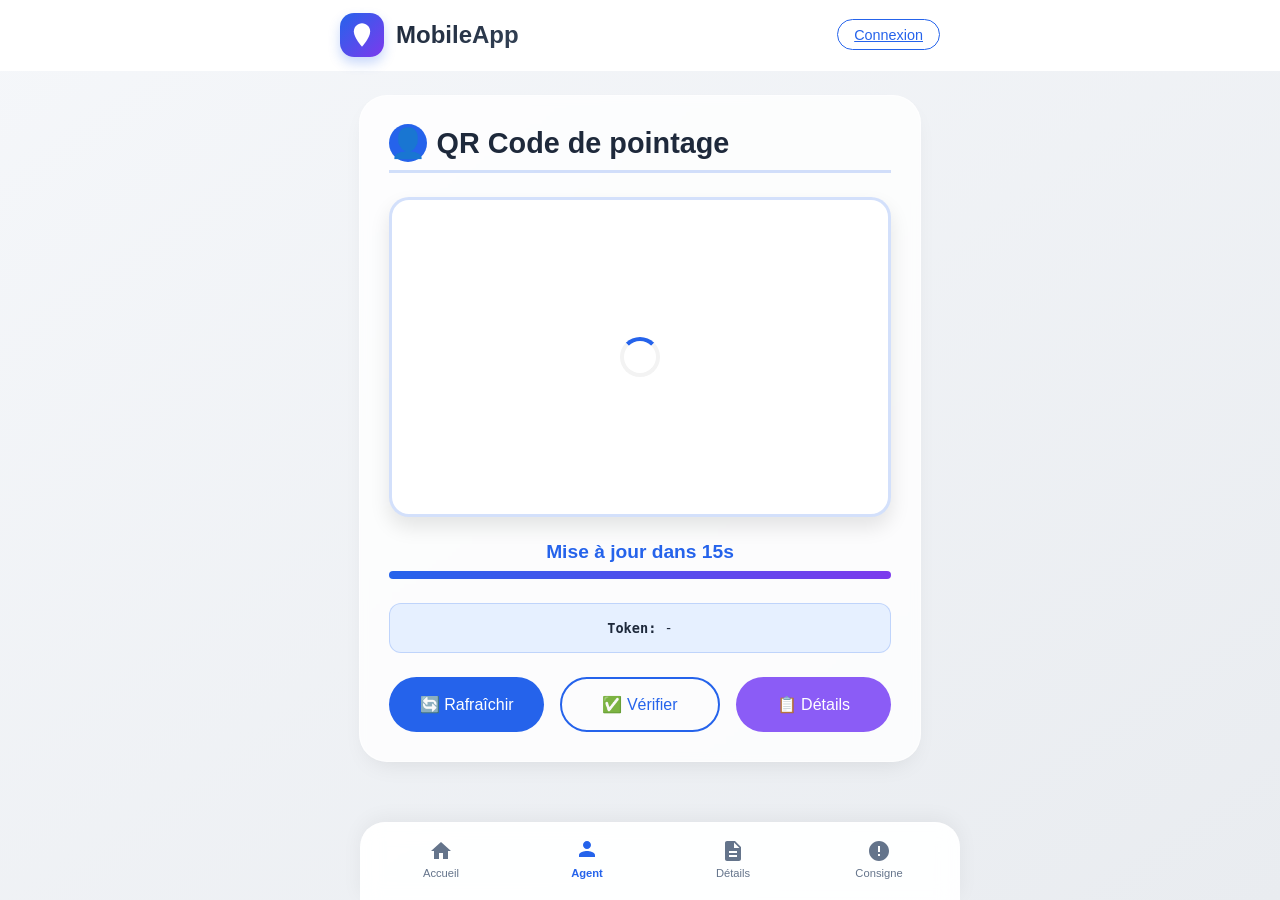
==== agent.html @ 631ef243 "instance propres" ====
<!DOCTYPE html>
<html lang="fr">
<head>
    <meta charset="UTF-8">
    <meta name="viewport" content="width=device-width, initial-scale=1.0">
    <title>Agent - MobileApp</title>
    <link rel="stylesheet" href="style.css">
    <style>
        /* Styles spécifiques à agent.html */
        .qr-section {
            text-align: center;
        }

        .qr-container {
            background: white;
            padding: 1.5rem;
            border-radius: 20px;
            display: flex;
            align-items: center;
            justify-content: center;
            box-shadow: 0 10px 20px rgba(0,0,0,0.1);
            border: 3px solid #2563eb33;
            margin: 1.5rem 0;
            min-height: 320px;
            width: 100%;
        }

        #qrImage {
            max-width: 250px;
            width: 100%;
            height: auto;
            display: none;
            border-radius: 10px;
        }

        .timer-container {
            margin: 1.5rem 0;
        }

        .timer-text {
            font-size: 1.2rem;
            font-weight: 600;
            color: #2563eb;
            margin-bottom: 0.5rem;
        }

        .timer-bar {
            width: 100%;
            height: 8px;
            background: #e2e8f0;
            border-radius: 4px;
            overflow: hidden;
        }

        .timer-progress {
            height: 100%;
            background: linear-gradient(90deg, #2563eb, #7c3aed);
            transition: width 0.3s linear;
        }

        .token-display {
            background: #e6f0ff;
            border-radius: 12px;
            padding: 1rem;
            margin: 1rem 0;
            font-family: monospace;
            word-break: break-all;
            font-size: 0.85rem;
            border: 1px solid #2563eb33;
        }

        .actions {
            display: flex;
            gap: 1rem;
            margin-top: 1.5rem;
            flex-wrap: wrap;
        }

        .btn-primary, .btn-secondary, .btn-detail {
            flex: 1;
            padding: 1rem;
            border-radius: 30px;
            font-size: 1rem;
            font-weight: 500;
            cursor: pointer;
            transition: all 0.2s;
            border: none;
            text-decoration: none;
            text-align: center;
            display: inline-flex;
            align-items: center;
            justify-content: center;
            gap: 0.5rem;
            min-width: 120px;
        }

        .btn-primary {
            background: #2563eb;
            color: white;
        }

        .btn-primary:hover:not(:disabled) {
            background: #1d4ed8;
            transform: translateY(-2px);
        }

        .btn-primary:disabled {
            opacity: 0.5;
            cursor: not-allowed;
        }

        .btn-secondary {
            background: transparent;
            color: #2563eb;
            border: 2px solid #2563eb;
        }

        .btn-secondary:hover {
            background: #e6f0ff;
            transform: translateY(-2px);
        }

        .btn-detail {
            background: #8b5cf6;
            color: white;
        }

        .btn-detail:hover {
            background: #7c3aed;
            transform: translateY(-2px);
        }

        #qrError {
            color: #ef4444;
            padding: 1rem;
        }

        @media (max-width: 480px) {
            .actions {
                flex-direction: column;
            }
            .btn-primary, .btn-secondary, .btn-detail {
                width: 100%;
            }
        }
    </style>
</head>
<body>
    <header>
        <div class="header-container">
            <div class="logo">
                <div class="logo-img">
                    <svg viewBox="0 0 24 24">
                        <path d="M12 2C8.13 2 5 5.13 5 9c0 5.25 7 13 7 13s7-7.75 7-13c0-3.87-3.13-7-7-7z"/>
                    </svg>
                </div>
                <span class="logo-text">MobileApp</span>
            </div>
            <div id="userHeaderInfo"></div>
        </div>
    </header>

    <main>
        <section class="section-card">
            <h2 class="section-title"><span>👤</span> QR Code de pointage</h2>
            
            <div class="qr-section">
                <div class="qr-container">
                    <img id="qrImage" src="" alt="QR Code">
                    <div id="qrLoading" class="loading-spinner"></div>
                    <div id="qrError" style="display: none;">❌ Erreur de chargement</div>
                </div>

                <div class="timer-container">
                    <div class="timer-text">
                        Mise à jour dans <span id="countdown">15</span>s
                    </div>
                    <div class="timer-bar">
                        <div class="timer-progress" id="timerProgress" style="width: 100%;"></div>
                    </div>
                </div>

                <div class="token-display">
                    <strong>Token:</strong> <span id="currentToken">-</span>
                </div>

                <div class="actions">
                    <button class="btn-primary" id="refreshBtn">🔄 Rafraîchir</button>
                    <button class="btn-secondary" id="verifyBtn">✅ Vérifier</button>
                    <a href="detaille.html" class="btn-detail" id="detailBtn">📋 Détails</a>
                </div>
            </div>
        </section>
    </main>

    <!-- Navigation bas type WhatsApp -->
    <nav class="bottom-nav">
        <a href="index.html" class="nav-item" id="nav-home">
            <svg viewBox="0 0 24 24">
                <path d="M10 20v-6h4v6h5v-8h3L12 3 2 12h3v8z"/>
            </svg>
            <span>Accueil</span>
        </a>
        <a href="agent.html" class="nav-item active" id="nav-agent">
            <svg viewBox="0 0 24 24">
                <path d="M12 12c2.21 0 4-1.79 4-4s-1.79-4-4-4-4 1.79-4 4 1.79 4 4 4zm0 2c-2.67 0-8 1.34-8 4v2h16v-2c0-2.66-5.33-4-8-4z"/>
            </svg>
            <span>Agent</span>
        </a>
        <a href="detaille.html" class="nav-item" id="nav-detail">
            <svg viewBox="0 0 24 24">
                <path d="M14 2H6c-1.1 0-1.99.9-1.99 2L4 20c0 1.1.89 2 1.99 2H18c1.1 0 2-.9 2-2V8l-6-6zm2 16H8v-2h8v2zm0-4H8v-2h8v2zm-3-5V3.5L18.5 9H13z"/>
            </svg>
            <span>Détails</span>
        </a>
        <a href="consigne.html" class="nav-item" id="nav-consigne">
            <svg viewBox="0 0 24 24">
                <path d="M12 2C6.48 2 2 6.48 2 12s4.48 10 10 10 10-4.48 10-10S17.52 2 12 2zm1 15h-2v-2h2v2zm0-4h-2V7h2v6z"/>
            </svg>
            <span>Consigne</span>
        </a>
    </nav>

    <script>
        // Session Manager
        const SessionManager = {
            set(key, value) {
                localStorage.setItem(key, JSON.stringify(value));
                sessionStorage.setItem(key, JSON.stringify(value));
            },
            get(key) {
                let value = localStorage.getItem(key);
                if (!value) value = sessionStorage.getItem(key);
                return value ? JSON.parse(value) : null;
            },
            clear() {
                localStorage.clear();
                sessionStorage.clear();
            },
            isLoggedIn() {
                return this.get('is_logged_in') === true && this.get('user') !== null;
            }
        };

        // Vérifier connexion - NE PAS REDIRIGER, juste afficher le bouton déconnexion
        const userData = SessionManager.get('user');
        const headerInfo = document.getElementById('userHeaderInfo');
        
        if (userData) {
            const fullName = [userData.nom, userData.prenom].filter(Boolean).join(' ');
            headerInfo.innerHTML = `
                <div class="user-badge">
                    <span class="avatar">${(fullName[0] || '👤').toUpperCase()}</span>
                    <span class="name">${fullName || 'Agent'}</span>
                </div>
                <button class="btn-logout" id="logoutBtn">
                    <svg width="16" height="16" viewBox="0 0 24 24" fill="currentColor">
                        <path d="M17 7l-1.41 1.41L18.17 11H8v2h10.17l-2.58 2.59L17 17l5-5zM4 5h8V3H4c-1.1 0-2 .9-2 2v14c0 1.1.9 2 2 2h8v-2H4V5z"/>
                    </svg>
                    Quitter
                </button>
            `;
        } else {
            headerInfo.innerHTML = '<a href="connexion.html" class="btn-logout" style="border-color: #2563eb; color: #2563eb;">Connexion</a>';
        }

        // Variables
        const API_BASE = 'API/qr_code/';
        let countdown = 15;
        let timerInterval;
        let currentToken = '';
        let userId = userData ? userData.id : null;
        let retryCount = 0;
        const maxRetries = 3;

        function showElement(id, show) {
            const el = document.getElementById(id);
            if (el) el.style.display = show ? 'block' : 'none';
        }

        function generateQR() {
            if (!userId) return;

            const qrImage = document.getElementById('qrImage');
            const refreshBtn = document.getElementById('refreshBtn');

            showElement('qrLoading', true);
            showElement('qrError', false);
            qrImage.style.display = 'none';
            if (refreshBtn) refreshBtn.disabled = true;

            fetch(`${API_BASE}generate_qr.php?action=generate&t=${Date.now()}`, {
                cache: 'no-store'
            })
            .then(res => {
                if (!res.ok) throw new Error('Erreur réseau');
                return res.text();
            })
            .then(text => {
                try {
                    return JSON.parse(text);
                } catch (e) {
                    console.error('JSON invalide:', text.substring(0, 100));
                    throw new Error('Réponse serveur invalide');
                }
            })
            .then(data => {
                retryCount = 0;
                
                if (data.success) {
                    const imageUrl = `/POINTAGE/${data.qr_path}`;
                    
                    // Précharger l'image
                    const img = new Image();
                    img.onload = () => {
                        qrImage.src = img.src;
                        showElement('qrLoading', false);
                        qrImage.style.display = 'block';
                        if (refreshBtn) refreshBtn.disabled = false;
                    };
                    img.onerror = () => {
                        showElement('qrLoading', false);
                        showElement('qrError', true);
                        if (refreshBtn) refreshBtn.disabled = false;
                    };
                    img.src = `${imageUrl}?t=${Date.now()}`;
                    
                    currentToken = data.token;
                    document.getElementById('currentToken').textContent = 
                        data.token.substring(0, 20) + '...';
                    
                    countdown = 15;
                } else {
                    throw new Error(data.message || 'Erreur inconnue');
                }
            })
            .catch(error => {
                console.error('Erreur:', error);
                retryCount++;
                
                if (retryCount <= maxRetries) {
                    setTimeout(generateQR, 2000);
                } else {
                    showElement('qrLoading', false);
                    showElement('qrError', true);
                    if (refreshBtn) refreshBtn.disabled = false;
                }
            });
        }

        function updateTimer() {
            countdown--;
            document.getElementById('countdown').textContent = countdown;
            
            const progress = (countdown / 15) * 100;
            document.getElementById('timerProgress').style.width = Math.max(0, progress) + '%';
            
            if (countdown <= 0) {
                generateQR();
            }
        }

        function startTimer() {
            if (timerInterval) clearInterval(timerInterval);
            timerInterval = setInterval(updateTimer, 1000);
        }

        // Initialisation si connecté
        if (userId) {
            generateQR();
            startTimer();
        }

        // Event Listeners
        document.addEventListener('click', (e) => {
            if (e.target.id === 'refreshBtn' || e.target.closest('#refreshBtn')) {
                generateQR();
                countdown = 15;
            }
            
            if (e.target.id === 'verifyBtn' || e.target.closest('#verifyBtn')) {
                if (!currentToken || !userId) {
                    alert('Token non disponible');
                    return;
                }
                
                fetch(`${API_BASE}generate_qr.php?action=verify&token=${currentToken}&user_id=${userId}`)
                    .then(res => res.json())
                    .then(data => {
                        alert(data.valid ? '✅ Token valide' : '❌ Token invalide');
                    })
                    .catch(() => alert('Erreur de vérification'));
            }
            
            if (e.target.id === 'logoutBtn' || e.target.closest('#logoutBtn')) {
                if (timerInterval) clearInterval(timerInterval);
                SessionManager.clear();
                fetch('API/connexion/logout.php')
                    .finally(() => {
                        window.location.replace('connexion.html');
                    });
            }
        });

        // Cleanup
        window.addEventListener('beforeunload', () => {
            if (timerInterval) clearInterval(timerInterval);
        });
    </script>
</body>
</html>
---- style.css ----
/* style.css - Styles communs */
* {
    margin: 0;
    padding: 0;
    box-sizing: border-box;
}

body {
    font-family: 'Segoe UI', Roboto, sans-serif;
    background: linear-gradient(145deg, #f5f7fa 0%, #e9ecf0 100%);
    color: #1e293b;
    min-height: 100vh;
    display: flex;
    flex-direction: column;
}

/* Header */
header {
    background: rgba(255,255,255,0.95);
    backdrop-filter: blur(8px);
    padding: 0.8rem 1.2rem;
    border-bottom: 1px solid rgba(255,255,255,0.7);
    position: sticky;
    top: 0;
    z-index: 100;
}

.header-container {
    display: flex;
    align-items: center;
    justify-content: space-between;
    max-width: 600px;
    margin: 0 auto;
}

.logo {
    display: flex;
    align-items: center;
    gap: 0.75rem;
}

.logo-img {
    width: 44px;
    height: 44px;
    background: linear-gradient(135deg, #2563eb, #7c3aed);
    border-radius: 14px;
    display: flex;
    align-items: center;
    justify-content: center;
    box-shadow: 0 6px 12px rgba(37,99,235,0.25);
}

.logo-img svg {
    width: 28px;
    height: 28px;
    fill: white;
}

.logo-text {
    font-size: 1.5rem;
    font-weight: 600;
    background: linear-gradient(145deg, #1e293b, #334155);
    -webkit-background-clip: text;
    -webkit-text-fill-color: transparent;
}

/* Main content */
main {
    flex: 1;
    padding: 1.5rem 1.2rem 85px;
    max-width: 600px;
    margin: 0 auto;
    width: 100%;
}

/* Sections */
.section-card {
    background: rgba(255,255,255,0.8);
    backdrop-filter: blur(4px);
    border-radius: 28px;
    padding: 1.8rem;
    margin-bottom: 1.5rem;
    box-shadow: 0 10px 25px -10px rgba(0,0,0,0.1);
    border: 1px solid rgba(255,255,255,0.6);
    animation: fadeIn 0.3s ease;
}

@keyframes fadeIn {
    from { opacity: 0; transform: translateY(10px); }
    to { opacity: 1; transform: translateY(0); }
}

.section-title {
    font-size: 1.8rem;
    font-weight: 600;
    margin-bottom: 1.5rem;
    display: flex;
    align-items: center;
    gap: 0.6rem;
    border-bottom: 3px solid rgba(37,99,235,0.2);
    padding-bottom: 0.5rem;
}

.section-title span {
    background: #2563eb;
    color: white;
    width: 38px;
    height: 38px;
    display: flex;
    align-items: center;
    justify-content: center;
    border-radius: 50%;
}

/* Navigation bas type WhatsApp */
.bottom-nav {
    position: fixed;
    bottom: 0;
    left: 0;
    right: 0;
    background: rgba(255,255,255,0.95);
    backdrop-filter: blur(10px);
    box-shadow: 0 -4px 20px rgba(0,0,0,0.05);
    display: flex;
    justify-content: space-around;
    align-items: center;
    padding: 0.5rem 0.5rem 0.8rem;
    border-top: 1px solid rgba(255,255,255,0.8);
    z-index: 100;
    max-width: 600px;
    margin: 0 auto;
    left: 50%;
    transform: translateX(-50%);
    width: 100%;
    border-radius: 25px 25px 0 0;
}

.nav-item {
    display: flex;
    flex-direction: column;
    align-items: center;
    justify-content: center;
    gap: 4px;
    flex: 1;
    padding: 8px 0;
    background: transparent;
    border: none;
    border-radius: 30px;
    color: #64748b;
    font-size: 0.7rem;
    font-weight: 500;
    transition: all 0.2s ease;
    cursor: pointer;
    text-decoration: none;
    min-height: 56px;
}

.nav-item svg {
    width: 24px;
    height: 24px;
    fill: currentColor;
    transition: all 0.2s;
}

.nav-item.active {
    color: #2563eb;
    font-weight: 600;
}

.nav-item.active svg {
    fill: #2563eb;
    transform: translateY(-2px);
}

.nav-item:active {
    background: #f1f5f9;
}

/* Bouton déconnexion dans le header */
.btn-logout {
    background: transparent;
    color: #ef4444;
    border: 1px solid #ef4444;
    padding: 0.4rem 1rem;
    border-radius: 30px;
    font-size: 0.9rem;
    font-weight: 500;
    cursor: pointer;
    transition: all 0.2s;
    display: flex;
    align-items: center;
    gap: 0.3rem;
}

.btn-logout:hover {
    background: #ef4444;
    color: white;
}

/* Badge utilisateur dans header */
.user-badge {
    background: #e6f0ff;
    color: #2563eb;
    padding: 0.4rem 1rem;
    border-radius: 30px;
    font-size: 0.9rem;
    font-weight: 500;
    display: flex;
    align-items: center;
    gap: 0.5rem;
}

.user-badge .avatar {
    width: 30px;
    height: 30px;
    background: #2563eb;
    border-radius: 50%;
    display: flex;
    align-items: center;
    justify-content: center;
    color: white;
    font-weight: 600;
}

/* Loading spinner */
.loading-spinner {
    width: 40px;
    height: 40px;
    border: 4px solid #f3f3f3;
    border-top: 4px solid #2563eb;
    border-radius: 50%;
    animation: spin 1s linear infinite;
    margin: 20px auto;
}

@keyframes spin {
    0% { transform: rotate(0deg); }
    100% { transform: rotate(360deg); }
}

/* Responsive */
@media (max-width: 480px) {
    .nav-item span {
        font-size: 0.65rem;
    }
    .nav-item svg {
        width: 22px;
        height: 22px;
    }
    .user-badge .name {
        display: none;
    }
}
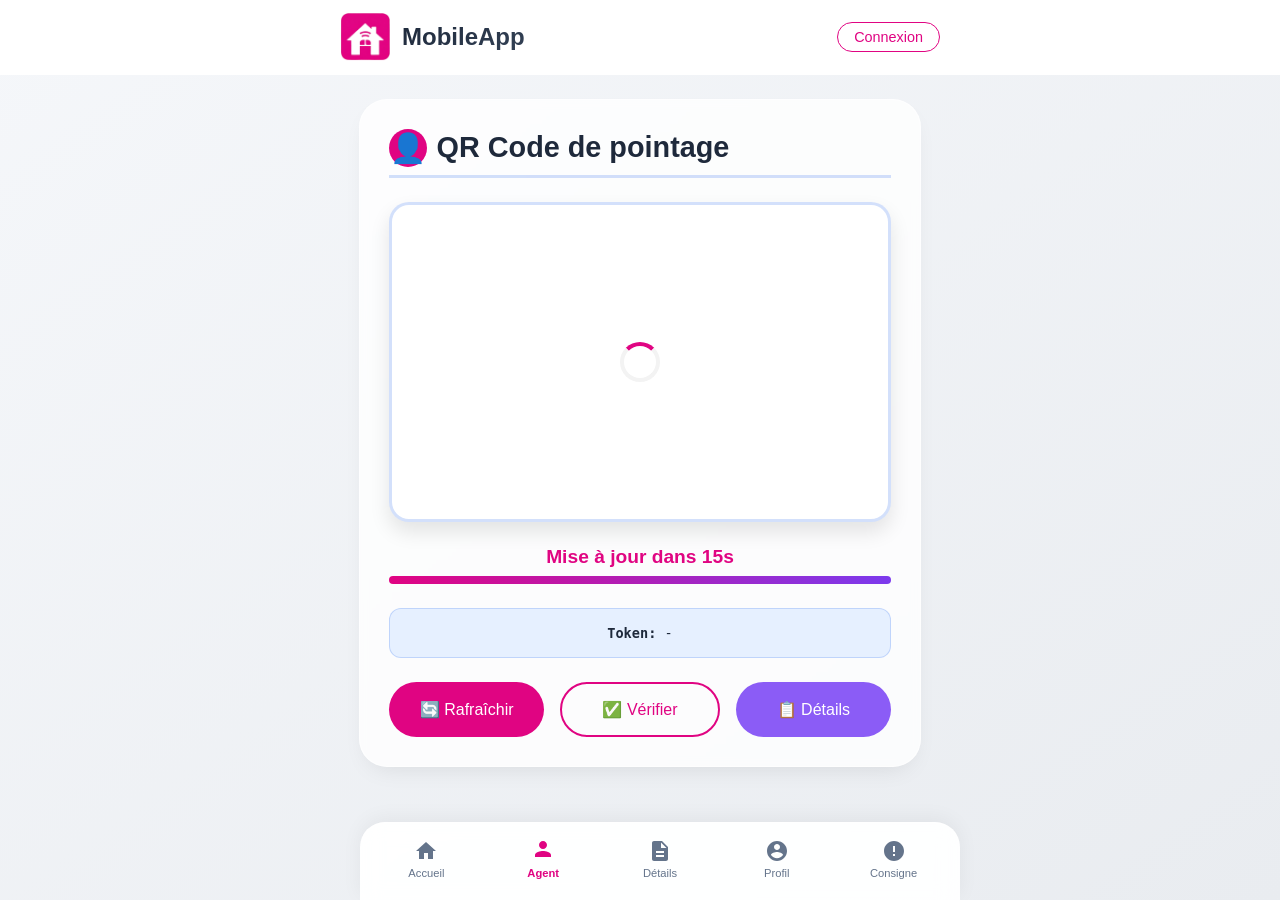
==== commit f734136e: "creation de la page profile et ces fonctionalité" ====
--- a/agent.html
+++ b/agent.html
@@ -4,6 +4,7 @@
     <meta charset="UTF-8">
     <meta name="viewport" content="width=device-width, initial-scale=1.0">
     <title>Agent - MobileApp</title>
+    <link rel="shortcut icon" href="./SRC/IMG/logo.png" type="image/x-icon">
     <link rel="stylesheet" href="style.css">
     <style>
         /* Styles spécifiques à agent.html */
@@ -40,7 +41,7 @@
         .timer-text {
             font-size: 1.2rem;
             font-weight: 600;
-            color: #2563eb;
+            color: #e00482;
             margin-bottom: 0.5rem;
         }
 
@@ -54,7 +55,7 @@
 
         .timer-progress {
             height: 100%;
-            background: linear-gradient(90deg, #2563eb, #7c3aed);
+            background: linear-gradient(90deg, #e00482, #7c3aed);
             transition: width 0.3s linear;
         }
 
@@ -95,12 +96,12 @@
         }
 
         .btn-primary {
-            background: #2563eb;
+            background: #e00482;
             color: white;
         }
 
         .btn-primary:hover:not(:disabled) {
-            background: #1d4ed8;
+            background: #e00482;
             transform: translateY(-2px);
         }
 
@@ -111,8 +112,8 @@
 
         .btn-secondary {
             background: transparent;
-            color: #2563eb;
-            border: 2px solid #2563eb;
+            color: #e00482;
+            border: 2px solid #e00482;
         }
 
         .btn-secondary:hover {
@@ -142,6 +143,9 @@
             .btn-primary, .btn-secondary, .btn-detail {
                 width: 100%;
             }
+        }
+        a{
+            text-decoration: none;
         }
     </style>
 </head>
@@ -149,13 +153,11 @@
     <header>
         <div class="header-container">
             <div class="logo">
-                <div class="logo-img">
-                    <svg viewBox="0 0 24 24">
-                        <path d="M12 2C8.13 2 5 5.13 5 9c0 5.25 7 13 7 13s7-7.75 7-13c0-3.87-3.13-7-7-7z"/>
-                    </svg>
-                </div>
+                <img src="./SRC/IMG/logo.png " width="50px">
                 <span class="logo-text">MobileApp</span>
             </div>
+            <div id="userHeaderInfo"></div>
+        </div>
             <div id="userHeaderInfo"></div>
         </div>
     </header>
@@ -213,6 +215,13 @@
             </svg>
             <span>Détails</span>
         </a>
+        <!-- Dans la navigation bottom-nav de chaque page -->
+        <a href="profil.html" class="nav-item" id="nav-profil">
+            <svg viewBox="0 0 24 24">
+                <path d="M12 2C6.48 2 2 6.48 2 12s4.48 10 10 10 10-4.48 10-10S17.52 2 12 2zm0 3c1.66 0 3 1.34 3 3s-1.34 3-3 3-3-1.34-3-3 1.34-3 3-3zm0 14.2c-2.5 0-4.71-1.28-6-3.22.03-1.99 4-3.08 6-3.08 1.99 0 5.97 1.09 6 3.08-1.29 1.94-3.5 3.22-6 3.22z"/>
+            </svg>
+            <span>Profil</span>
+        </a>
         <a href="consigne.html" class="nav-item" id="nav-consigne">
             <svg viewBox="0 0 24 24">
                 <path d="M12 2C6.48 2 2 6.48 2 12s4.48 10 10 10 10-4.48 10-10S17.52 2 12 2zm1 15h-2v-2h2v2zm0-4h-2V7h2v6z"/>
@@ -250,7 +259,7 @@
             const fullName = [userData.nom, userData.prenom].filter(Boolean).join(' ');
             headerInfo.innerHTML = `
                 <div class="user-badge">
-                    <span class="avatar">${(fullName[0] || '👤').toUpperCase()}</span>
+                    <span class="avatar" >${(fullName[0] || '👤').toUpperCase()}</span>
                     <span class="name">${fullName || 'Agent'}</span>
                 </div>
                 <button class="btn-logout" id="logoutBtn">
@@ -261,7 +270,7 @@
                 </button>
             `;
         } else {
-            headerInfo.innerHTML = '<a href="connexion.html" class="btn-logout" style="border-color: #2563eb; color: #2563eb;">Connexion</a>';
+            headerInfo.innerHTML = '<a href="connexion.html" class="btn-logout" style="border-color: #e00482; color: #e00482;">Connexion</a>';
         }
 
         // Variables
--- a/style.css
+++ b/style.css
@@ -42,7 +42,7 @@
 .logo-img {
     width: 44px;
     height: 44px;
-    background: linear-gradient(135deg, #2563eb, #7c3aed);
+    background: linear-gradient(135deg, #e00482, #7c3aed);
     border-radius: 14px;
     display: flex;
     align-items: center;
@@ -102,7 +102,7 @@
 }
 
 .section-title span {
-    background: #2563eb;
+    background: #e00482;
     color: white;
     width: 38px;
     height: 38px;
@@ -163,12 +163,12 @@
 }
 
 .nav-item.active {
-    color: #2563eb;
+    color: #e00482;
     font-weight: 600;
 }
 
 .nav-item.active svg {
-    fill: #2563eb;
+    fill: #e00482;
     transform: translateY(-2px);
 }
 
@@ -200,7 +200,7 @@
 /* Badge utilisateur dans header */
 .user-badge {
     background: #e6f0ff;
-    color: #2563eb;
+    color:#e00482;
     padding: 0.4rem 1rem;
     border-radius: 30px;
     font-size: 0.9rem;
@@ -213,7 +213,7 @@
 .user-badge .avatar {
     width: 30px;
     height: 30px;
-    background: #2563eb;
+    background: #e00482;
     border-radius: 50%;
     display: flex;
     align-items: center;
@@ -227,7 +227,7 @@
     width: 40px;
     height: 40px;
     border: 4px solid #f3f3f3;
-    border-top: 4px solid #2563eb;
+    border-top: 4px solid #e00482;
     border-radius: 50%;
     animation: spin 1s linear infinite;
     margin: 20px auto;
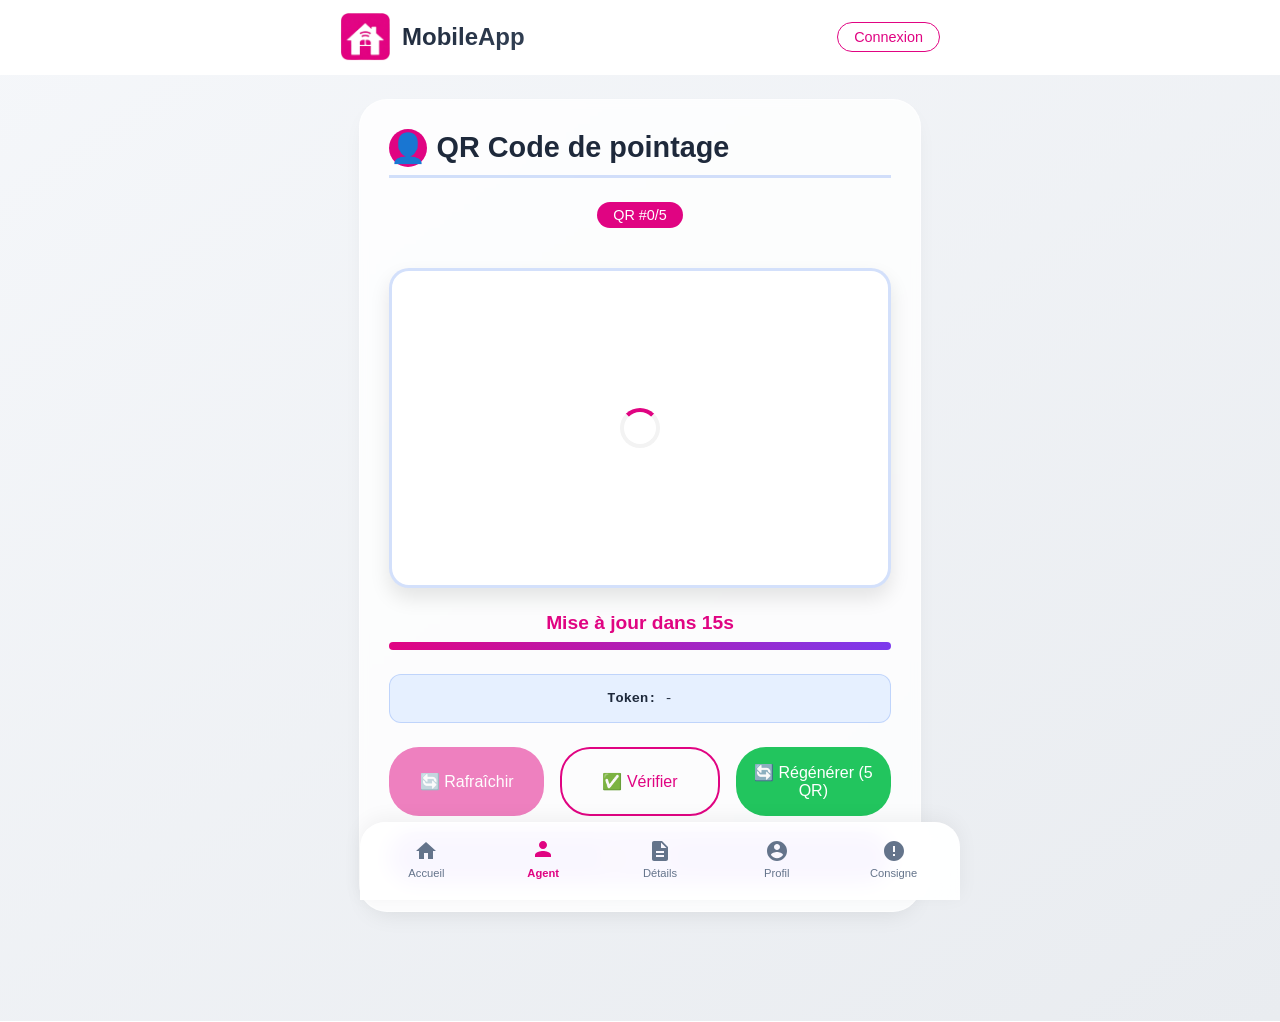
==== commit df9e449b: "code qr avec repot apres 5 generation" ====
--- a/agent.html
+++ b/agent.html
@@ -77,7 +77,7 @@
             flex-wrap: wrap;
         }
 
-        .btn-primary, .btn-secondary, .btn-detail {
+        .btn-primary, .btn-secondary, .btn-detail, .btn-regenerate {
             flex: 1;
             padding: 1rem;
             border-radius: 30px;
@@ -101,7 +101,7 @@
         }
 
         .btn-primary:hover:not(:disabled) {
-            background: #e00482;
+            background: #c0036e;
             transform: translateY(-2px);
         }
 
@@ -117,7 +117,7 @@
         }
 
         .btn-secondary:hover {
-            background: #e6f0ff;
+            background: #ffe6f5;
             transform: translateY(-2px);
         }
 
@@ -131,20 +131,62 @@
             transform: translateY(-2px);
         }
 
+        .btn-regenerate {
+            background: #22c55e;
+            color: white;
+        }
+
+        .btn-regenerate:hover {
+            background: #16a34a;
+            transform: translateY(-2px);
+        }
+
         #qrError {
             color: #ef4444;
             padding: 1rem;
         }
 
+        #qrStopped {
+            color: #e00482;
+            padding: 1rem;
+            font-weight: 500;
+        }
+
+        .loading-spinner {
+            width: 40px;
+            height: 40px;
+            border: 4px solid #f3f3f3;
+            border-top: 4px solid #e00482;
+            border-radius: 50%;
+            animation: spin 1s linear infinite;
+            margin: 20px auto;
+        }
+
+        @keyframes spin {
+            0% { transform: rotate(0deg); }
+            100% { transform: rotate(360deg); }
+        }
+
+        .counter-badge {
+            display: inline-block;
+            background: #e00482;
+            color: white;
+            padding: 0.3rem 1rem;
+            border-radius: 30px;
+            font-size: 0.9rem;
+            margin-bottom: 1rem;
+        }
+
         @media (max-width: 480px) {
             .actions {
                 flex-direction: column;
             }
-            .btn-primary, .btn-secondary, .btn-detail {
+            .btn-primary, .btn-secondary, .btn-detail, .btn-regenerate {
                 width: 100%;
             }
         }
-        a{
+        
+        a {
             text-decoration: none;
         }
     </style>
@@ -153,13 +195,11 @@
     <header>
         <div class="header-container">
             <div class="logo">
-                <img src="./SRC/IMG/logo.png " width="50px">
+                <img src="./SRC/IMG/logo.png" width="50px" alt="Logo">
                 <span class="logo-text">MobileApp</span>
             </div>
             <div id="userHeaderInfo"></div>
         </div>
-            <div id="userHeaderInfo"></div>
-        </div>
     </header>
 
     <main>
@@ -167,13 +207,19 @@
             <h2 class="section-title"><span>👤</span> QR Code de pointage</h2>
             
             <div class="qr-section">
+                <div class="counter-badge" id="qrCounter">QR #0/5</div>
+
                 <div class="qr-container">
                     <img id="qrImage" src="" alt="QR Code">
                     <div id="qrLoading" class="loading-spinner"></div>
                     <div id="qrError" style="display: none;">❌ Erreur de chargement</div>
+                    <div id="qrStopped" style="display: none;">
+                        ✅ 5 QR codes générés<br>
+                        <small>Cliquez sur "Régénérer" pour continuer</small>
+                    </div>
                 </div>
 
-                <div class="timer-container">
+                <div class="timer-container" id="timerContainer">
                     <div class="timer-text">
                         Mise à jour dans <span id="countdown">15</span>s
                     </div>
@@ -187,8 +233,9 @@
                 </div>
 
                 <div class="actions">
-                    <button class="btn-primary" id="refreshBtn">🔄 Rafraîchir</button>
+                    <button class="btn-primary" id="refreshBtn" disabled>🔄 Rafraîchir</button>
                     <button class="btn-secondary" id="verifyBtn">✅ Vérifier</button>
+                    <button class="btn-regenerate" id="regenerateBtn">🔄 Régénérer (5 QR)</button>
                     <a href="detaille.html" class="btn-detail" id="detailBtn">📋 Détails</a>
                 </div>
             </div>
@@ -215,7 +262,6 @@
             </svg>
             <span>Détails</span>
         </a>
-        <!-- Dans la navigation bottom-nav de chaque page -->
         <a href="profil.html" class="nav-item" id="nav-profil">
             <svg viewBox="0 0 24 24">
                 <path d="M12 2C6.48 2 2 6.48 2 12s4.48 10 10 10 10-4.48 10-10S17.52 2 12 2zm0 3c1.66 0 3 1.34 3 3s-1.34 3-3 3-3-1.34-3-3 1.34-3 3-3zm0 14.2c-2.5 0-4.71-1.28-6-3.22.03-1.99 4-3.08 6-3.08 1.99 0 5.97 1.09 6 3.08-1.29 1.94-3.5 3.22-6 3.22z"/>
@@ -251,7 +297,7 @@
             }
         };
 
-        // Vérifier connexion - NE PAS REDIRIGER, juste afficher le bouton déconnexion
+        // Vérifier connexion
         const userData = SessionManager.get('user');
         const headerInfo = document.getElementById('userHeaderInfo');
         
@@ -259,7 +305,7 @@
             const fullName = [userData.nom, userData.prenom].filter(Boolean).join(' ');
             headerInfo.innerHTML = `
                 <div class="user-badge">
-                    <span class="avatar" >${(fullName[0] || '👤').toUpperCase()}</span>
+                    <span class="avatar">${(fullName[0] || '👤').toUpperCase()}</span>
                     <span class="name">${fullName || 'Agent'}</span>
                 </div>
                 <button class="btn-logout" id="logoutBtn">
@@ -281,14 +327,55 @@
         let userId = userData ? userData.id : null;
         let retryCount = 0;
         const maxRetries = 3;
+        
+        // Nouveaux compteurs pour limiter les appels API
+        let qrGenerationCount = 0;
+        const MAX_GENERATIONS = 5;
+        let isGeneratingActive = true;
 
         function showElement(id, show) {
             const el = document.getElementById(id);
             if (el) el.style.display = show ? 'block' : 'none';
         }
 
+        function updateQRStatus() {
+            const counterSpan = document.getElementById('qrCounter');
+            counterSpan.textContent = `QR #${qrGenerationCount}/${MAX_GENERATIONS}`;
+            
+            if (qrGenerationCount >= MAX_GENERATIONS) {
+                // Arrêter la génération automatique
+                isGeneratingActive = false;
+                
+                // Afficher le message d'arrêt
+                showElement('qrStopped', true);
+                showElement('qrLoading', false);
+                showElement('qrError', false);
+                document.getElementById('qrImage').style.display = 'none';
+                showElement('timerContainer', false);
+                
+                // Désactiver le bouton rafraîchir
+                const refreshBtn = document.getElementById('refreshBtn');
+                if (refreshBtn) refreshBtn.disabled = true;
+                
+                // Arrêter le timer
+                if (timerInterval) clearInterval(timerInterval);
+            }
+        }
+
         function generateQR() {
+            // Vérifier si on peut encore générer
+            if (!isGeneratingActive) {
+                console.log('Génération arrêtée: maximum atteint');
+                return;
+            }
+            
             if (!userId) return;
+            
+            // Vérifier le compteur
+            if (qrGenerationCount >= MAX_GENERATIONS) {
+                updateQRStatus();
+                return;
+            }
 
             const qrImage = document.getElementById('qrImage');
             const refreshBtn = document.getElementById('refreshBtn');
@@ -302,14 +389,14 @@
                 cache: 'no-store'
             })
             .then(res => {
-                if (!res.ok) throw new Error('Erreur réseau');
+                if (!res.ok) throw new Error('Erreur réseau: ' + res.status);
                 return res.text();
             })
             .then(text => {
                 try {
                     return JSON.parse(text);
                 } catch (e) {
-                    console.error('JSON invalide:', text.substring(0, 100));
+                    console.error('JSON invalide:', text.substring(0, 200));
                     throw new Error('Réponse serveur invalide');
                 }
             })
@@ -317,9 +404,16 @@
                 retryCount = 0;
                 
                 if (data.success) {
-                    const imageUrl = `/POINTAGE/${data.qr_path}`;
+                    // Incrémenter le compteur
+                    qrGenerationCount++;
+                    updateQRStatus();
                     
-                    // Précharger l'image
+                    // Construire l'URL de l'image
+                    const imageUrl = '/' + data.qr_path;
+                    
+                    console.log(`Génération #${qrGenerationCount}/${MAX_GENERATIONS} - Chargement image depuis:`, imageUrl);
+                    
+                    // Charger l'image
                     const img = new Image();
                     img.onload = () => {
                         qrImage.src = img.src;
@@ -327,12 +421,15 @@
                         qrImage.style.display = 'block';
                         if (refreshBtn) refreshBtn.disabled = false;
                     };
-                    img.onerror = () => {
+                    img.onerror = (err) => {
+                        console.error('Erreur chargement image:', imageUrl, err);
                         showElement('qrLoading', false);
                         showElement('qrError', true);
+                        document.getElementById('qrError').innerHTML = 
+                            '❌ Erreur de chargement<br><small>' + imageUrl + '</small>';
                         if (refreshBtn) refreshBtn.disabled = false;
                     };
-                    img.src = `${imageUrl}?t=${Date.now()}`;
+                    img.src = imageUrl + '?t=' + Date.now();
                     
                     currentToken = data.token;
                     document.getElementById('currentToken').textContent = 
@@ -347,17 +444,47 @@
                 console.error('Erreur:', error);
                 retryCount++;
                 
-                if (retryCount <= maxRetries) {
+                if (retryCount <= maxRetries && isGeneratingActive) {
+                    console.log(`Nouvelle tentative (${retryCount}/${maxRetries})...`);
                     setTimeout(generateQR, 2000);
                 } else {
                     showElement('qrLoading', false);
                     showElement('qrError', true);
+                    document.getElementById('qrError').innerHTML = 
+                        '❌ Erreur: ' + error.message;
                     if (refreshBtn) refreshBtn.disabled = false;
                 }
             });
         }
 
+        function resetGeneration() {
+            // Réinitialiser le compteur
+            qrGenerationCount = 0;
+            isGeneratingActive = true;
+            
+            // Réafficher le timer
+            showElement('timerContainer', true);
+            showElement('qrStopped', false);
+            showElement('qrError', false);
+            
+            // Mettre à jour l'affichage
+            updateQRStatus();
+            
+            // Activer le bouton rafraîchir
+            const refreshBtn = document.getElementById('refreshBtn');
+            if (refreshBtn) refreshBtn.disabled = false;
+            
+            // Générer un nouveau QR
+            generateQR();
+            
+            // Redémarrer le timer si arrêté
+            if (timerInterval) clearInterval(timerInterval);
+            startTimer();
+        }
+
         function updateTimer() {
+            if (!isGeneratingActive) return;
+            
             countdown--;
             document.getElementById('countdown').textContent = countdown;
             
@@ -383,11 +510,22 @@
         // Event Listeners
         document.addEventListener('click', (e) => {
             if (e.target.id === 'refreshBtn' || e.target.closest('#refreshBtn')) {
-                generateQR();
-                countdown = 15;
+                e.preventDefault();
+                if (isGeneratingActive && qrGenerationCount < MAX_GENERATIONS) {
+                    generateQR();
+                    countdown = 15;
+                } else {
+                    alert('Limite de 5 QR codes atteinte. Cliquez sur "Régénérer" pour continuer.');
+                }
+            }
+            
+            if (e.target.id === 'regenerateBtn' || e.target.closest('#regenerateBtn')) {
+                e.preventDefault();
+                resetGeneration();
             }
             
             if (e.target.id === 'verifyBtn' || e.target.closest('#verifyBtn')) {
+                e.preventDefault();
                 if (!currentToken || !userId) {
                     alert('Token non disponible');
                     return;
@@ -402,6 +540,7 @@
             }
             
             if (e.target.id === 'logoutBtn' || e.target.closest('#logoutBtn')) {
+                e.preventDefault();
                 if (timerInterval) clearInterval(timerInterval);
                 SessionManager.clear();
                 fetch('API/connexion/logout.php')
